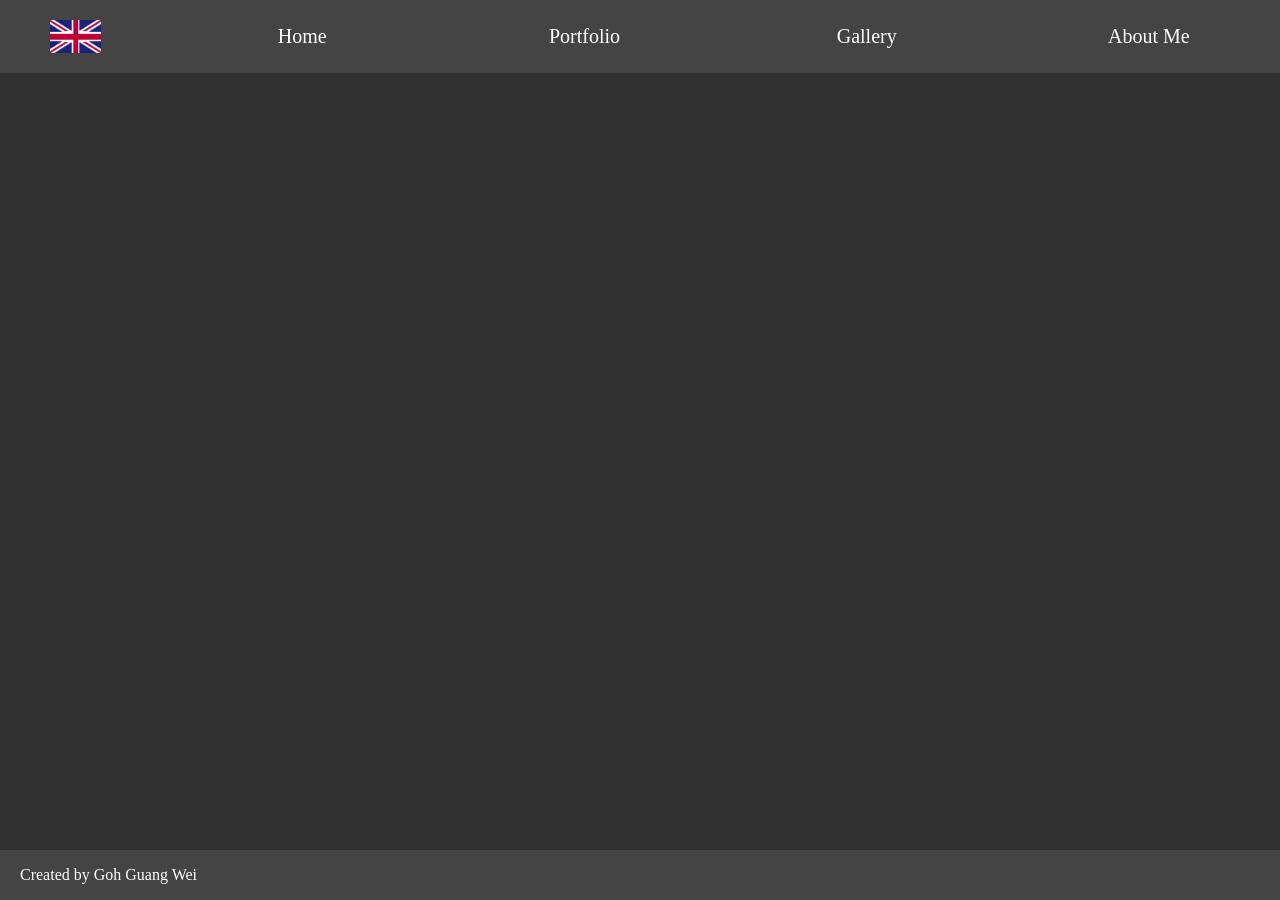
==== aboutMe.html @ 5803a3ce "Features: - Added form validation - Added navigation to other pages which are still WIP - Basic anim" ====
<!DOCTYPE html>
<html lang="en">
    <head>
        <meta charset="UTF-8">
        <meta name="viewport" content="width=device-width, initial-scale=1.0">
        <title>Portfolio</title>
        <link rel="stylesheet" href="style.css">
        <script src="script.js"></script>
        <script src="header.js" type="text/javascript" defer></script>
        <script src="footer.js" type="text/javascript" defer></script>
    </head>

    <body>
        <div class="bg">
            <!-- Header - Language, Home, Portfolio, Gallery, About Me -->
            <header-component></header-component>

            <div class="content">
                
            </div>

            <!-- Footer -->
            <footer>
                <footer-component></footer-component>
            </footer>

        </div>
    </body>
</html>
---- style.css ----
/* Custom Properties */
:root {
    --button-color: #8946E0;
    --button-hover-color: #633fcf;
    --input-color: #3B427D;
    --main-bg-color: #323232;
    --second-bg-color: #444444;
}

html, body{
    min-height: 100%;
}

/* General body */

body{
    margin:0%;
    color: white;
}

.bg
{
    background-color: var(--main-bg-color);
    display: flex;
    flex-flow: column;
    min-height: 100vh;
}

.content{
    margin-left: 50px;
    margin-right: 50px;
    flex-grow: 1;
}

button{
    background-color: var(--button-color);
}

button:hover {
    cursor: pointer;
    background-color: var(--button-hover-color);
}

h1{
    font-size: 60px;
    font-weight: bold;
}

a{
    text-decoration: none;
    color:white;
}
/* Header Content */

.header-content{
    display:flex;
    align-items: center;
    gap:20px;
    background-color: var(--second-bg-color);
    
}

.header-content p, .header-content img{
    position: relative;
    margin: 0%;
    margin: 20px;
    padding:0px;
    text-align: center !important;
    font-size: 20px;
    margin-left: 50px;
    margin-right: 50px;
}

.header-content img{
    width:4%;
    cursor: pointer;
}

.header-content p{
    width:40%;
}

.header-content p:hover, header-content img:hover{
    cursor: pointer;
}

.header-content p:hover:before{
    content: ""; 
    position: absolute;
    border-bottom: 2px solid white;
}

 .header-content p:hover:after {
    content: ""; 
    position: absolute;
    margin: 0 auto;
    display: block; 
    padding-top: 10px;
    width: 50%;
    border-bottom: 5px solid white;
    left: 0px;
    right: 0px;
}


/* Introduction Content */

.introduction{
    text-align: center;
    min-height: 200px;
}

.introduction p{
    margin-top: 60px;
    font-size: 30px;
}

.introduction h1{
    line-height: 0.9;
    font-weight: bold;
}

/* Summary Content */
.summary {
    display: flex;
    flex-direction: row;
    gap:50px;
}
.summary img{
    border-radius: 5px;
    height: 39%;
    width: 39%;
    max-width: 100%;
    max-height: auto;
}

.summary-info{
    display: flex;
    flex-direction: column;
}

.summary-text h1, .summary-text p{
    margin: 0%;
}


.summary-text p{
    font-size: 30px;
}

.summary-buttons{
    margin-top: auto;
}

.summary-buttons button{
    box-sizing: border-box;
    border-radius: 5px;
    font-size:30px;
    border: none;
    color: white;
    width: 100%;
    height: 60px;
    margin-top: 20px;
}

/* Services Content */
.services-details{
    gap: 50px;
    display:flex;
}
.services-details img{
    height: 10%;
    width: 10%;
}

.services-details p{
    font-size: 30px;
}

/* Connection Content */
.connection, .connection-form {
    display: flex;
    flex-direction: column;
    align-items: center;
}

.connection-form input[type="text"],  .connection-form input[type="email"]{
    background-color: var(--input-color);
    border-radius: 5px;
    border: 1px solid transparent;
    width: 600px;
    height:70px;
    color:white;
    font-size:25px;
    padding-left: 25px;
}


.connection-form input::placeholder, .connection-form textarea::placeholder{
    color:white;
    font-size: 25px;
    opacity: 75%;
}

.connection-form textarea{
    resize: vertical;
    margin-bottom: 20px;
    background-color: var(--input-color);
    border-radius: 5px;
    border: none;
    width: 600px;
    height:70px;
    color:white;
    font-size:25px;
    padding-left: 25px;
}

.connection-form input[type="submit"]{
    align-items: center;
    background-color: var(--button-color);
    border-radius: 5px;
    border: none;
    height:70px;
    width: 200px;
    color:white;
    font-size: 25px;
    margin-bottom: 25px;
    cursor: pointer;
}

.connection-form input[type="submit"]:hover{
    background-color: var(--button-hover-color);
}

.forms{
    margin-bottom: 25px;
}

.error-message{
    color: red;
    font-size: 15px;
    margin: 0%;
    align-self: flex-start;
    display: none;
}

/* Footer Content */

footer{
    margin:0%;
}


.footer{
    margin-top: auto;
    overflow: hidden;
    width: 100%;
    height: 100%;
    background-color: var(--second-bg-color);
}

.footer p{
    padding-left: 20px;
}
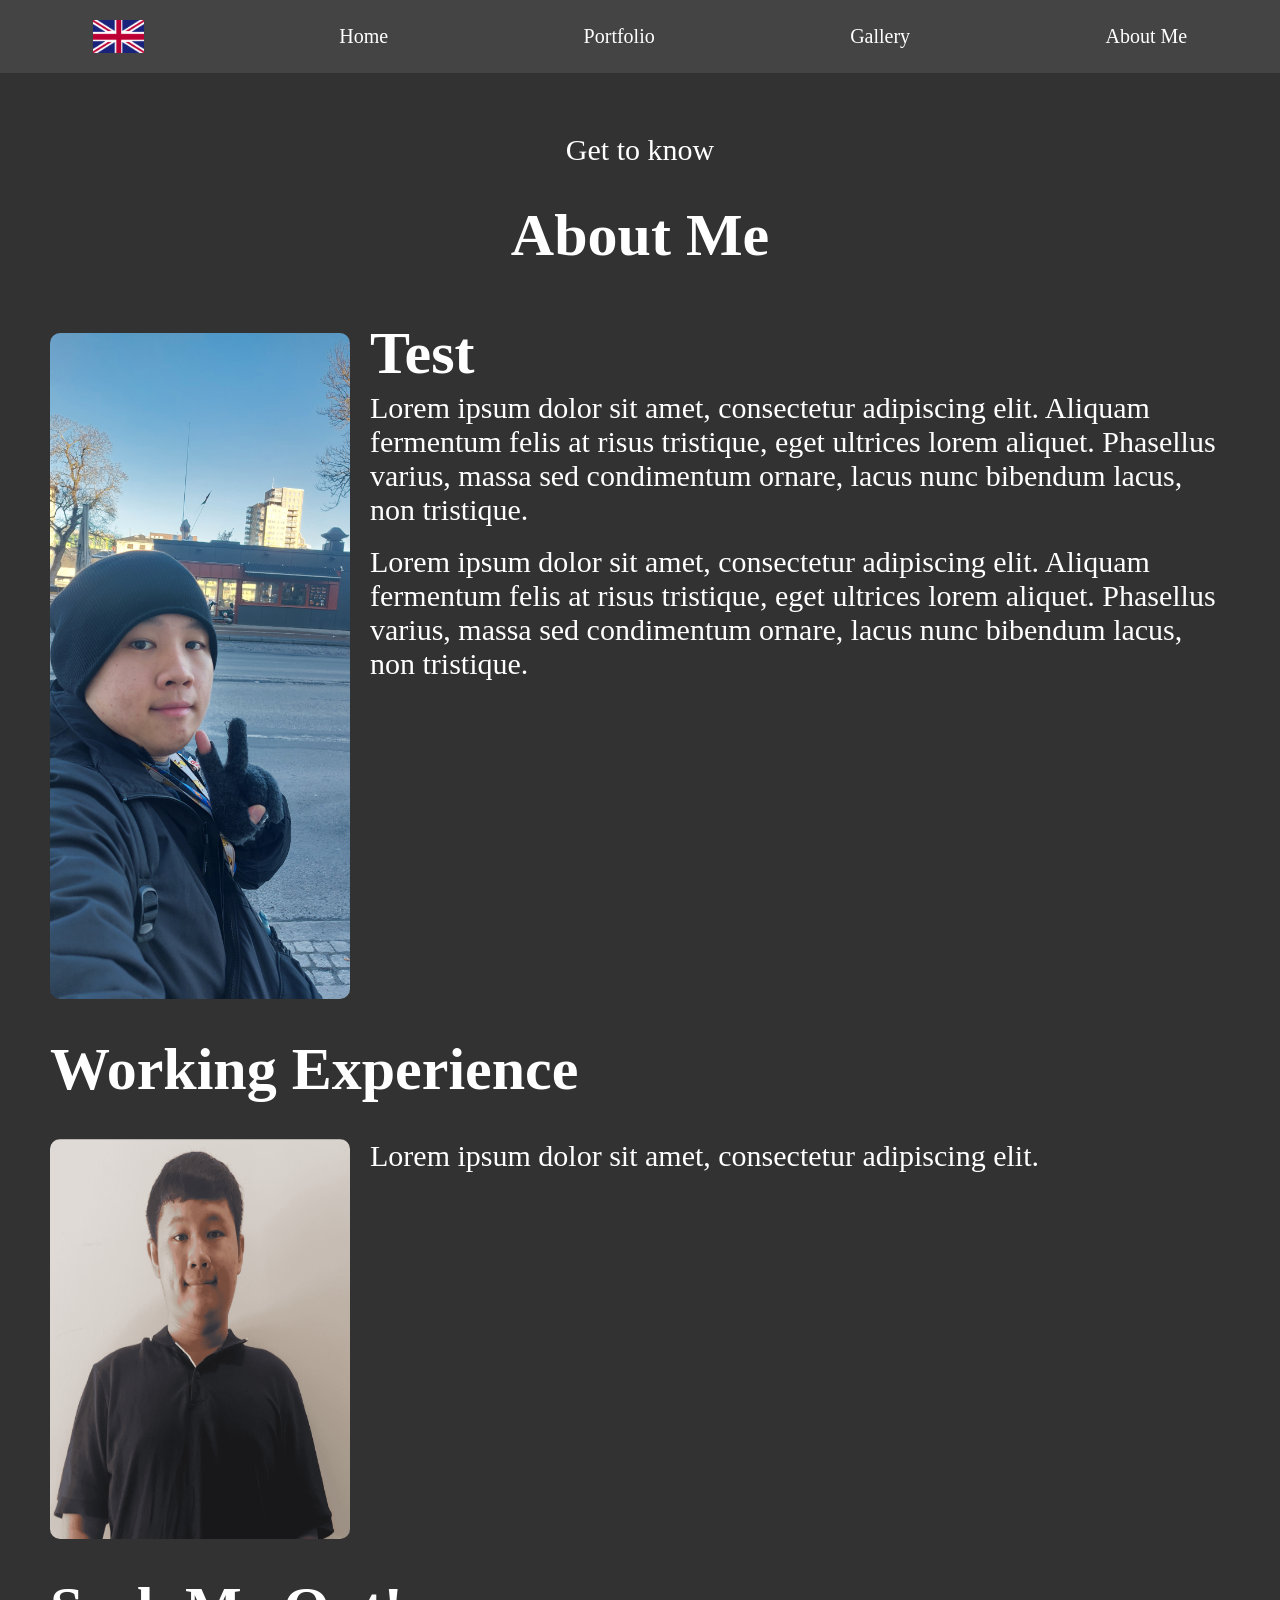
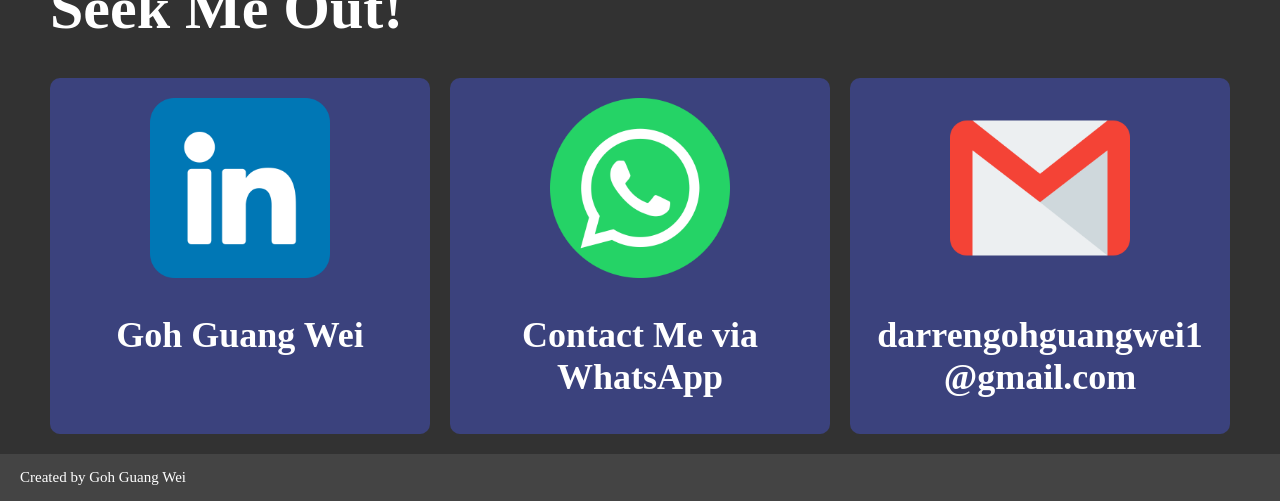
==== commit fa1a4377: "Features: About Me page, base features Fix: Greeting not updating at times" ====
--- a/aboutMe.html
+++ b/aboutMe.html
@@ -16,7 +16,51 @@
             <header-component></header-component>
 
             <div class="content">
-                
+                <div class="introduction">
+                    <p id="about-greeting"><br></p>
+                    <h1 id ="about-me"></h1>
+                </div>
+                <!-- About Me -->
+                <section>
+                    <div class="aboutMe">
+                        <img src="assets/testImage2.jpg">
+                        <div>
+                            <h1>Test</h1><br>
+                            <p>Lorem ipsum dolor sit amet, consectetur adipiscing elit. Aliquam fermentum felis at risus tristique, eget ultrices lorem aliquet. 
+                                Phasellus varius, massa sed condimentum ornare, lacus nunc bibendum lacus, non tristique.</p><br>
+                            <p>Lorem ipsum dolor sit amet, consectetur adipiscing elit. Aliquam fermentum felis at risus tristique, eget ultrices lorem aliquet. 
+                                Phasellus varius, massa sed condimentum ornare, lacus nunc bibendum lacus, non tristique.</p>
+                        </div>
+                    </div>
+                </section>
+
+                <!-- Working Experience -->
+                <section>
+                    <h1>Working Experience</h1>
+                    <div class="aboutMe">
+                        <img src="assets/testImage.png">
+                        <p>Lorem ipsum dolor sit amet, consectetur adipiscing elit.</p>
+                    </div>
+                </section>
+
+                <!-- Contact -->
+                <section>
+                    <h1>Seek Me Out!</h1>
+                    <div class="social-media">
+                        <div class="accounts" id="linkedin" onclick="contacts(this)">
+                            <img src="assets/linkedin_logo.png">
+                            <p>Goh Guang Wei</p>
+                        </div>
+                        <div class="accounts" id="whatsapp" onclick="contacts(this)">
+                            <img src="assets/whatsapp_logo.png">
+                            <p>Contact Me via WhatsApp</p>
+                        </div>
+                        <div class="accounts" id="email" onclick=contacts(this)>
+                            <img src="assets/gmail_logo.png">
+                            <p>darrengohguangwei1@gmail.com</p>
+                        </div>
+                    </div>
+                </section>
             </div>
 
             <!-- Footer -->
--- a/style.css
+++ b/style.css
@@ -18,6 +18,10 @@
     color: white;
 }
 
+h1{
+    line-height: 40px;
+}
+
 .bg
 {
     background-color: var(--main-bg-color);
@@ -46,6 +50,10 @@
     font-weight: bold;
 }
 
+p{
+    font-size: 30px;
+}
+
 a{
     text-decoration: none;
     color:white;
@@ -55,29 +63,22 @@
 .header-content{
     display:flex;
     align-items: center;
-    gap:20px;
+    gap:10px;
     background-color: var(--second-bg-color);
     
 }
 
 .header-content p, .header-content img{
     position: relative;
-    margin: 0%;
-    margin: 20px;
-    padding:0px;
+    margin: 20px auto;
+    padding: 0px;
     text-align: center !important;
     font-size: 20px;
-    margin-left: 50px;
-    margin-right: 50px;
 }
 
 .header-content img{
     width:4%;
     cursor: pointer;
-}
-
-.header-content p{
-    width:40%;
 }
 
 .header-content p:hover, header-content img:hover{
@@ -96,7 +97,7 @@
     margin: 0 auto;
     display: block; 
     padding-top: 10px;
-    width: 50%;
+    width: 100%;
     border-bottom: 5px solid white;
     left: 0px;
     right: 0px;
@@ -112,7 +113,6 @@
 
 .introduction p{
     margin-top: 60px;
-    font-size: 30px;
 }
 
 .introduction h1{
@@ -244,6 +244,65 @@
     display: none;
 }
 
+/* About Me Content */
+.aboutMe{
+    display:flex;
+    margin-bottom: 20px;
+}
+
+.aboutMe img{
+    height:70%;
+    width: 20%;
+    border-radius: 10px;
+    min-width: 300px;
+    min-height: 400px;
+}
+
+.aboutMe h1, .aboutMe p{
+    margin:0;
+    margin-left: 20px;
+
+}
+
+/* Social Media Content */
+.social-media{
+    display:flex;
+    gap:20px;
+    margin-bottom: 20px;
+    width: 100%;
+}
+
+.accounts{
+    display:flex;
+    flex-direction: column;
+    align-items: center;
+    justify-items: center;
+    padding-top: 20px;
+    background-color: var(--input-color);
+    flex: 1 0 0;
+    min-width: 250px;
+    min-height: 300px;
+    max-width: none;
+    white-space: normal;
+    border-radius: 10px;
+    cursor: pointer;
+}
+
+.accounts p{
+    word-wrap: break-word;
+    text-align: center;
+    max-width: 87%;
+    font-size: 36px;
+    font-weight: bold;
+    font-family: "Inter";
+}
+
+
+.accounts img{
+    height: 180px;
+    width: 180px;
+}
+
 /* Footer Content */
 
 footer{
@@ -261,4 +320,5 @@
 
 .footer p{
     padding-left: 20px;
-}+    font-size: 15px;
+}
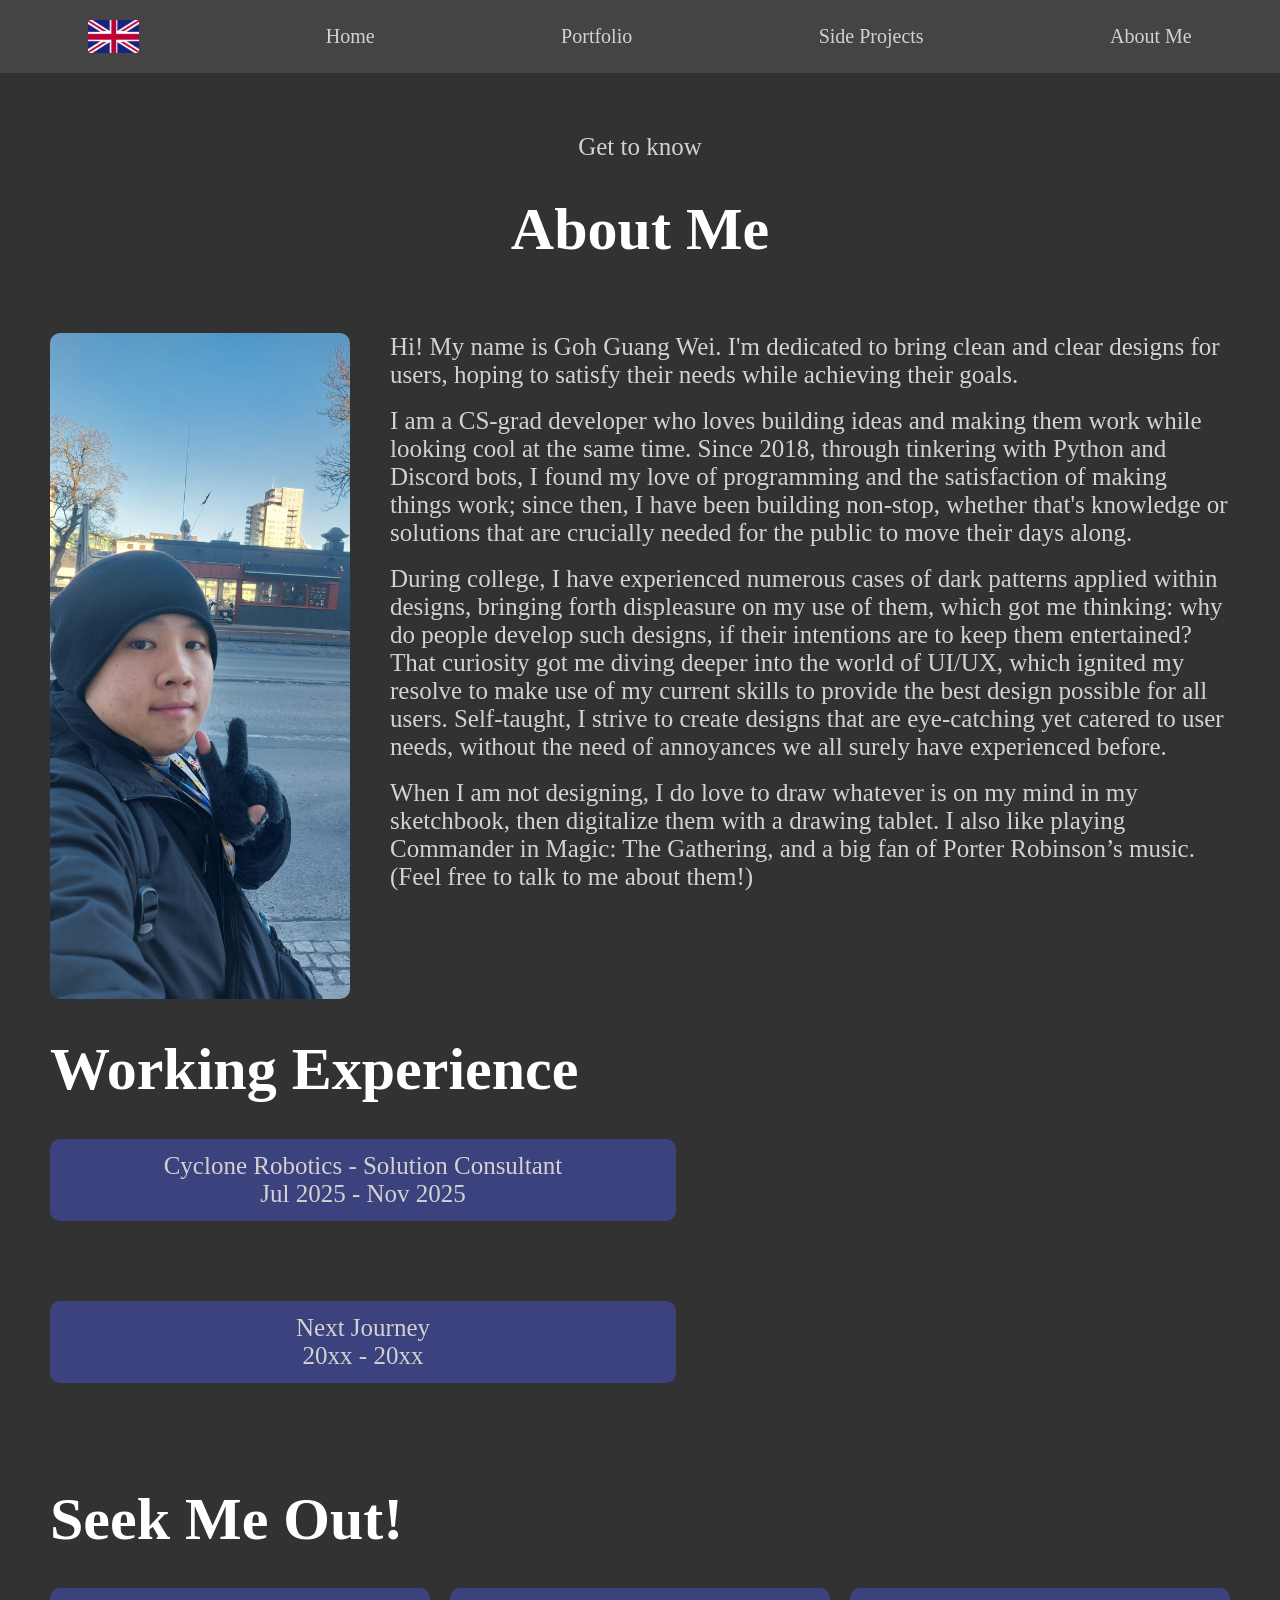
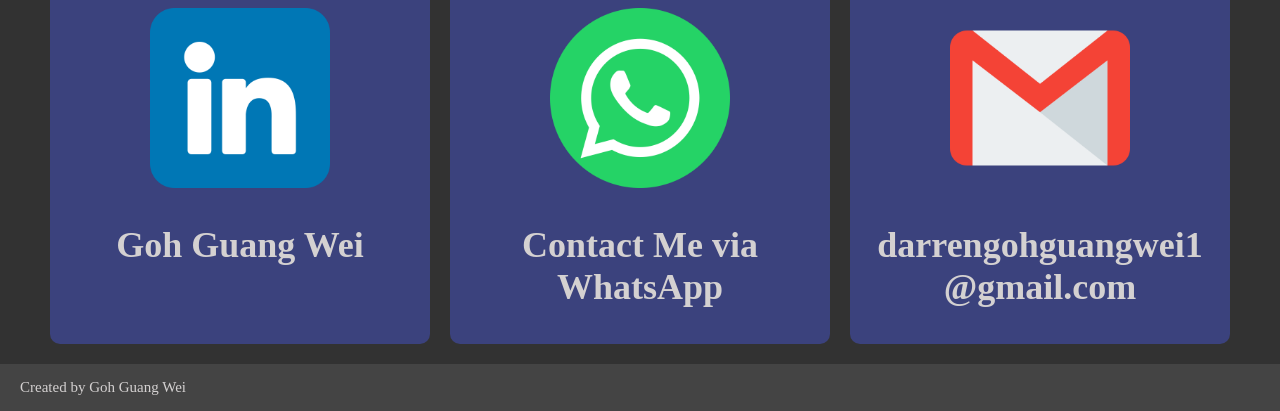
==== commit 008790bc: "Update: - Updated all lorem ipsum text - Updated About Me section - Renamed Gallery -> Side Projects" ====
--- a/aboutMe.html
+++ b/aboutMe.html
@@ -25,21 +25,45 @@
                     <div class="aboutMe">
                         <img src="assets/testImage2.jpg">
                         <div>
-                            <h1>Test</h1><br>
-                            <p>Lorem ipsum dolor sit amet, consectetur adipiscing elit. Aliquam fermentum felis at risus tristique, eget ultrices lorem aliquet. 
-                                Phasellus varius, massa sed condimentum ornare, lacus nunc bibendum lacus, non tristique.</p><br>
-                            <p>Lorem ipsum dolor sit amet, consectetur adipiscing elit. Aliquam fermentum felis at risus tristique, eget ultrices lorem aliquet. 
-                                Phasellus varius, massa sed condimentum ornare, lacus nunc bibendum lacus, non tristique.</p>
+                            <p>
+                                Hi! My name is Goh Guang Wei. 
+                                I'm dedicated to bring clean and clear designs for users, hoping to satisfy their needs while achieving their goals.
+                            </p>
+                            <br>
+                            <p> I am a CS-grad developer who loves building ideas and making them work while looking cool at the same time. Since 2018, through
+                                tinkering with Python and Discord bots, I found my love of programming and the satisfaction of making things work; since then, I
+                                have been building non-stop, whether that's knowledge or solutions that are crucially needed for the public to move their days along. 
+                            </p>
+                            <br>
+                            <p>
+                                During college, I have experienced numerous cases of dark patterns applied within designs, bringing forth displeasure
+                                on my use of them, which got me thinking: why do people develop such designs, if their intentions are to keep them 
+                                entertained? That curiosity got me diving deeper into the world of UI/UX, which ignited my resolve to make use of my current
+                                skills to provide the best design possible for all users. Self-taught, I strive to create designs that are eye-catching yet catered
+                                to user needs, without the need of annoyances we all surely have experienced before.
+                            </p>
+                            <br>
+                            <p>When I am not designing, I do love to draw whatever is on my mind in my sketchbook, then digitalize them with a drawing tablet. 
+                                I also like playing Commander in Magic: The Gathering, and a big fan of Porter Robinson’s music. (Feel free to talk to me about them!)</p>
                         </div>
                     </div>
                 </section>
 
                 <!-- Working Experience -->
-                <section>
+                <section class="working-experience">
                     <h1>Working Experience</h1>
                     <div class="aboutMe">
-                        <img src="assets/testImage.png">
-                        <p>Lorem ipsum dolor sit amet, consectetur adipiscing elit.</p>
+                            <div class="working-history">
+                                <div onmouseover="onHover(0)" class="past-job-component">
+                                    <p id="jobSec">Cyclone Robotics - Solution Consultant <br> Jul 2025 - Nov 2025</p>
+                                </div>
+                                <div onmouseover="onHover(1)" class="past-job-component">
+                                    <p id="jobSec1">Next Journey <br> 20xx - 20xx</p>
+                                </div>
+                            </div>
+                            <div class="working-description">
+                                <p id="job-history-description"></p>
+                            </div>
                     </div>
                 </section>
 
--- a/style.css
+++ b/style.css
@@ -3,23 +3,35 @@
     --button-color: #8946E0;
     --button-hover-color: #633fcf;
     --input-color: #3B427D;
+    --input-hover-color: #504997;
     --main-bg-color: #323232;
     --second-bg-color: #444444;
+
+    --personal-color: #3B7D3F;
+    --wip-color: #7D3B3C;
 }
 
 html, body{
     min-height: 100%;
 }
 
+#hidden{
+    filter: blur(4px);
+}
+
+
 /* General body */
 
 body{
     margin:0%;
-    color: white;
+    font-family: "Inter";
+    font-style: normal;
+    color: #D4D1D1;
 }
 
 h1{
     line-height: 40px;
+    color: white;
 }
 
 .bg
@@ -51,7 +63,7 @@
 }
 
 p{
-    font-size: 30px;
+    font-size: 25px;
 }
 
 a{
@@ -164,17 +176,33 @@
 }
 
 /* Services Content */
+
+.services{
+    display:flex;
+    flex-direction: column;
+    gap: 50px;
+}
+
 .services-details{
-    gap: 50px;
-    display:flex;
+    display:flex;
+    flex-direction: row;
+    gap:50px;
 }
 .services-details img{
-    height: 10%;
-    width: 10%;
-}
-
-.services-details p{
+    height: 20%;
+    width: 20%;
+    border-radius: 10px;
+}
+
+.services-text p, .services-text h2{
     font-size: 30px;
+    margin: 0;
+    padding: 0;
+}
+
+.services-text h2{
+    margin-bottom: 20px;
+    line-height: 25px;
 }
 
 /* Connection Content */
@@ -208,11 +236,14 @@
     background-color: var(--input-color);
     border-radius: 5px;
     border: none;
-    width: 600px;
-    height:70px;
+    width: 580px;
+    height:100px;
+    min-height: 90px;
     color:white;
     font-size:25px;
     padding-left: 25px;
+    padding-top: 25px;
+    padding-right: 25px;
 }
 
 .connection-form input[type="submit"]{
@@ -245,6 +276,9 @@
 }
 
 /* About Me Content */
+.working-experience{
+    min-height: 400px;
+}
 .aboutMe{
     display:flex;
     margin-bottom: 20px;
@@ -260,8 +294,26 @@
 
 .aboutMe h1, .aboutMe p{
     margin:0;
-    margin-left: 20px;
-
+    margin-left: 40px;
+}
+
+.working-history{
+    display: flex;
+    flex-direction: column;
+    margin-right: 80px;
+    gap: 80px;
+
+}
+
+.past-job-component p{
+    margin: 0;
+    font-size: 25px;
+    min-width: 600px;
+    text-align: center;
+    padding:5px;
+    border-radius: 10px;
+    background-color: var(--input-color);
+    border: 8px solid transparent;
 }
 
 /* Social Media Content */
@@ -288,13 +340,16 @@
     cursor: pointer;
 }
 
+.accounts:hover{
+    background-color:  var(--input-hover-color);
+}
+
 .accounts p{
     word-wrap: break-word;
     text-align: center;
     max-width: 87%;
     font-size: 36px;
     font-weight: bold;
-    font-family: "Inter";
 }
 
 
@@ -303,6 +358,75 @@
     width: 180px;
 }
 
+/* Portfolio/Gallery Content */
+.portfolio{
+    display:flex;
+    flex-direction: column;
+    margin-bottom:20px;
+    
+}
+
+.portfolio-object{
+    display:flex;
+    height:100%;
+    background-color: var(--input-color);
+    border-radius: 5px;
+    margin-bottom: 50px;
+    cursor: pointer;
+}
+
+.portfolio-object img{
+    width:500px;
+    height:400px;
+    border-top-left-radius: 5px;
+    border-bottom-left-radius: 5px;
+}
+.portfolio-object:hover{
+    background-color:  var(--input-hover-color);
+}
+
+.portfolio-detail{
+    display:flex;
+    flex-direction: column;
+    gap:10px;
+    width: 100%;
+}
+
+.portfolio-tag{
+    display: flex;
+    margin-right: 20px;
+}
+
+.portfolio-tag p{
+    background-color: var(--personal-color);
+    border: 3px solid black;
+    border-radius: 5px;
+    font-size: 20px;
+    padding:0%;
+    text-align: center;
+    margin-left: auto;
+    padding: 5px;
+}
+
+#wip p{
+    background-color: var(--wip-color);
+}
+
+.portfolio-name-desc{
+    width: 100%;
+    text-align: center;
+    text-justify: auto;
+}
+
+.portfolio-name-desc h1, .portfolio-name-desc p{
+    margin: 40px 20px;
+}
+
+.portfolio-name-desc h1{
+    font-weight: bold;
+}
+
+
 /* Footer Content */
 
 footer{
